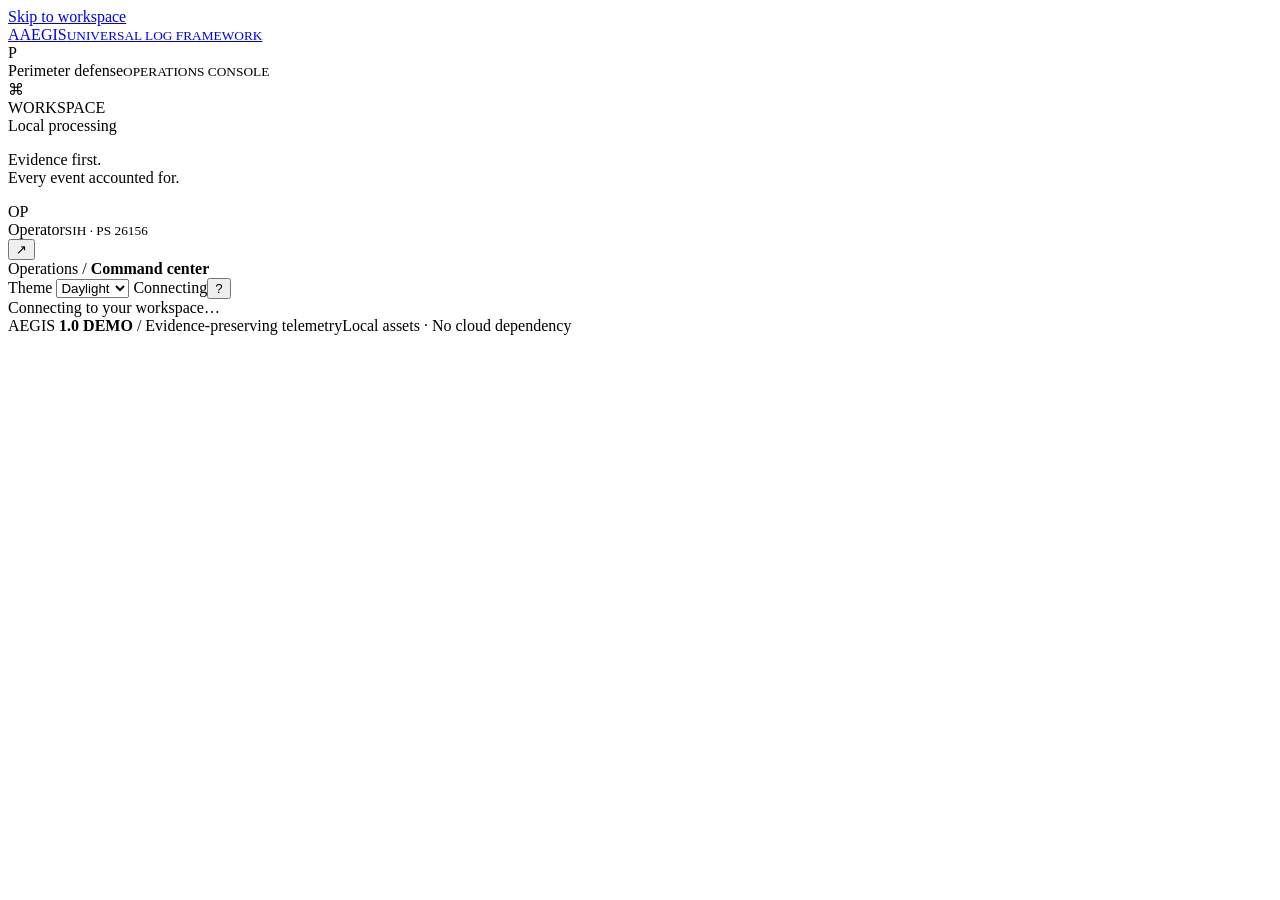
==== ulpf/static/index.html @ 412f8df0 "Add AEGIS log preprocessing prototype and teammate setup guide" ====
<!doctype html>
<html lang="en">
  <head>
    <meta charset="utf-8" />
    <meta name="viewport" content="width=device-width, initial-scale=1" />
    <meta name="theme-color" content="#101b2c" />
    <meta
      name="description"
      content="AEGIS — evidence-preserving log preprocessing, parser onboarding, and investigation."
    />
    <title>AEGIS · Perimeter intelligence</title>
    <link rel="icon" href="/static/favicon.svg" type="image/svg+xml" />
    <link rel="stylesheet" href="/static/style.css" />
    <link rel="stylesheet" href="/static/identity.css?v=2" />
    <script src="/static/app.js" defer></script>
  </head>
  <body>
    <a class="skip-link" href="#main">Skip to workspace</a>
    <aside class="sidebar" aria-label="Workspace navigation">
      <a class="brand" href="#overview"
        ><span class="brand-mark">A</span
        ><span>AEGIS<small>UNIVERSAL LOG FRAMEWORK</small></span></a
      >
      <div class="workspace-switch">
        <span class="workspace-icon">P</span>
        <div>Perimeter defense<small>OPERATIONS CONSOLE</small></div>
        <span class="tiny">⌘</span>
      </div>
      <div class="nav-label">WORKSPACE</div>
      <nav id="navigation"></nav>
      <div class="sidebar-bottom">
        <div class="deployment-badge">
          <span class="status-dot"></span>Local processing
        </div>
        <p>Evidence first.<br />Every event accounted for.</p>
        <div class="sidebar-user">
          <span>OP</span>
          <div>Operator<small>SIH · PS 26156</small></div>
          <button
            class="icon-button"
            data-action="logout"
            title="Disconnect"
            aria-label="Disconnect"
          >
            ↗
          </button>
        </div>
      </div>
    </aside>
    <div class="app-shell">
      <header class="topbar">
        <div class="breadcrumb">
          Operations <span>/</span> <strong id="crumb">Command center</strong>
        </div>
        <div class="topbar-right">
          <label class="theme-control">Theme
            <select id="theme-select" aria-label="Interface theme">
              <option value="daylight">Daylight</option>
              <option value="midnight">Midnight</option>
              <option value="crimson">Crimson</option>
            </select>
          </label>
          <span id="connection" class="connection"><i></i>Connecting</span
          ><span class="divider"></span><span id="clock" class="mono"></span
          ><button
            class="icon-button"
            data-action="help"
            title="How it works"
            aria-label="How it works"
          >
            ?
          </button>
        </div>
      </header>
      <main id="main" tabindex="-1">
        <div class="loading">
          <span class="spinner"></span>Connecting to your workspace…
        </div>
      </main>
      <footer>
        <span
          >AEGIS <b>1.0 DEMO</b>
          <span class="footer-separator">/</span> Evidence-preserving
          telemetry</span
        ><span id="footer-note">Local assets · No cloud dependency</span>
      </footer>
    </div>
    <div id="modal-root"></div>
    <div id="toasts" aria-live="polite"></div>
    <div id="login" class="login-backdrop" hidden>
      <form id="login-form" class="login-card">
        <span class="brand-mark large">A</span>
        <div class="eyebrow">YOUR LOCAL SECURITY WORKSPACE</div>
        <h1>Security begins<br />with the evidence.</h1>
        <p>
          Connect to AEGIS to collect, normalize, and trace your perimeter
          telemetry.
        </p>
        <label for="access-token">Admin access token</label
        ><input
          id="access-token"
          type="password"
          autocomplete="current-password"
          placeholder="Paste your local access token"
          required
        />
        <p class="field-help">
          Your token is in <code>data/admin-token</code> on the server. It stays
          in this browser session.
        </p>
        <button class="button primary full" type="submit">
          Open workspace <span>→</span>
        </button>
        <div id="login-error" class="error-text" role="alert"></div>
        <div class="login-foot">
          Local processing. Original evidence preserved.
        </div>
      </form>
    </div>
  </body>
</html>
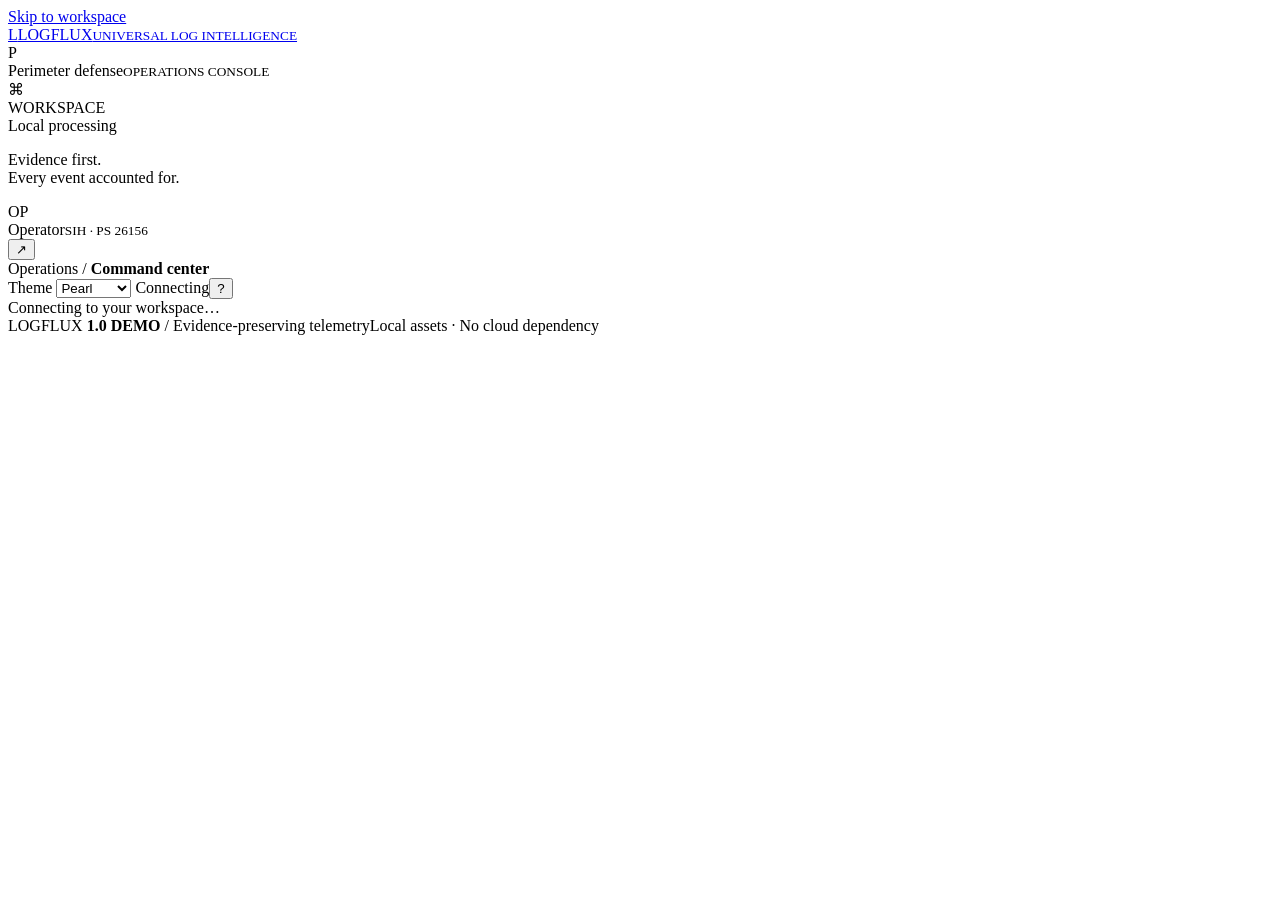
==== commit fbb3d566: "Verify LOGFLUX updates, restore root layout and refresh project documentation" ====
--- a/ulpf/static/index.html
+++ b/ulpf/static/index.html
@@ -3,23 +3,27 @@
   <head>
     <meta charset="utf-8" />
     <meta name="viewport" content="width=device-width, initial-scale=1" />
-    <meta name="theme-color" content="#101b2c" />
+    <meta name="theme-color" content="#07060e" />
+    <link rel="preconnect" href="https://fonts.googleapis.com" />
+    <link rel="preconnect" href="https://fonts.gstatic.com" crossorigin />
+    <link rel="stylesheet" href="https://fonts.googleapis.com/css2?family=Inter:wght@400;500;600;700&family=JetBrains+Mono:wght@400;500&display=swap" />
     <meta
       name="description"
-      content="AEGIS — evidence-preserving log preprocessing, parser onboarding, and investigation."
+      content="LOGFLUX — evidence-preserving log preprocessing, parser onboarding, and investigation."
     />
-    <title>AEGIS · Perimeter intelligence</title>
+    <title>LOGFLUX · Universal log intelligence</title>
     <link rel="icon" href="/static/favicon.svg" type="image/svg+xml" />
-    <link rel="stylesheet" href="/static/style.css" />
-    <link rel="stylesheet" href="/static/identity.css?v=2" />
-    <script src="/static/app.js" defer></script>
+    <link rel="stylesheet" href="/static/style.css?v=4" />
+    <link rel="stylesheet" href="/static/identity.css?v=4" />
+    <link rel="stylesheet" href="/static/logflux.css?v=4" />
+    <script src="/static/app.js?v=4" defer></script>
   </head>
   <body>
     <a class="skip-link" href="#main">Skip to workspace</a>
     <aside class="sidebar" aria-label="Workspace navigation">
       <a class="brand" href="#overview"
-        ><span class="brand-mark">A</span
-        ><span>AEGIS<small>UNIVERSAL LOG FRAMEWORK</small></span></a
+        ><span class="brand-mark">L</span
+        ><span>LOGFLUX<small>UNIVERSAL LOG INTELLIGENCE</small></span></a
       >
       <div class="workspace-switch">
         <span class="workspace-icon">P</span>
@@ -55,9 +59,9 @@
         <div class="topbar-right">
           <label class="theme-control">Theme
             <select id="theme-select" aria-label="Interface theme">
-              <option value="daylight">Daylight</option>
-              <option value="midnight">Midnight</option>
-              <option value="crimson">Crimson</option>
+              <option value="daylight">Pearl</option>
+              <option value="midnight">Obsidian</option>
+              <option value="crimson">Rose</option>
             </select>
           </label>
           <span id="connection" class="connection"><i></i>Connecting</span
@@ -79,7 +83,7 @@
       </main>
       <footer>
         <span
-          >AEGIS <b>1.0 DEMO</b>
+          >LOGFLUX <b>1.0 DEMO</b>
           <span class="footer-separator">/</span> Evidence-preserving
           telemetry</span
         ><span id="footer-note">Local assets · No cloud dependency</span>
@@ -89,11 +93,11 @@
     <div id="toasts" aria-live="polite"></div>
     <div id="login" class="login-backdrop" hidden>
       <form id="login-form" class="login-card">
-        <span class="brand-mark large">A</span>
+        <span class="brand-mark large">L</span>
         <div class="eyebrow">YOUR LOCAL SECURITY WORKSPACE</div>
         <h1>Security begins<br />with the evidence.</h1>
         <p>
-          Connect to AEGIS to collect, normalize, and trace your perimeter
+          Connect to LOGFLUX to collect, normalize, and trace your perimeter
           telemetry.
         </p>
         <label for="access-token">Admin access token</label
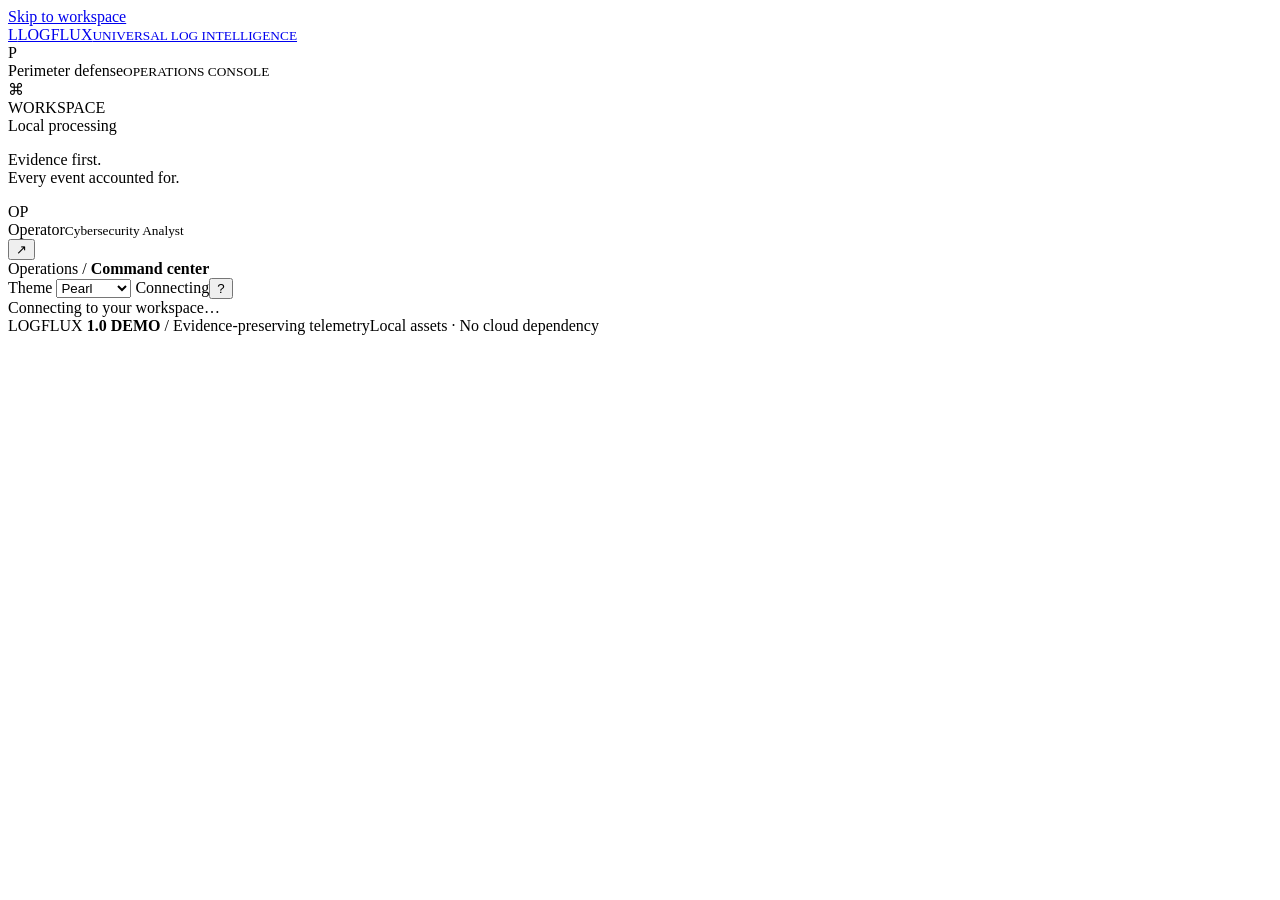
==== commit ba964a56: "Verify LOGFLUX integrations and strengthen parser evidence" ====
--- a/ulpf/static/index.html
+++ b/ulpf/static/index.html
@@ -4,9 +4,7 @@
     <meta charset="utf-8" />
     <meta name="viewport" content="width=device-width, initial-scale=1" />
     <meta name="theme-color" content="#07060e" />
-    <link rel="preconnect" href="https://fonts.googleapis.com" />
-    <link rel="preconnect" href="https://fonts.gstatic.com" crossorigin />
-    <link rel="stylesheet" href="https://fonts.googleapis.com/css2?family=Inter:wght@400;500;600;700&family=JetBrains+Mono:wght@400;500&display=swap" />
+    <link rel="stylesheet" href="/static/fonts/fonts.css" />
     <meta
       name="description"
       content="LOGFLUX — evidence-preserving log preprocessing, parser onboarding, and investigation."
@@ -39,7 +37,7 @@
         <p>Evidence first.<br />Every event accounted for.</p>
         <div class="sidebar-user">
           <span>OP</span>
-          <div>Operator<small>SIH · PS 26156</small></div>
+          <div>Operator<small>Cybersecurity Analyst</small></div>
           <button
             class="icon-button"
             data-action="logout"
